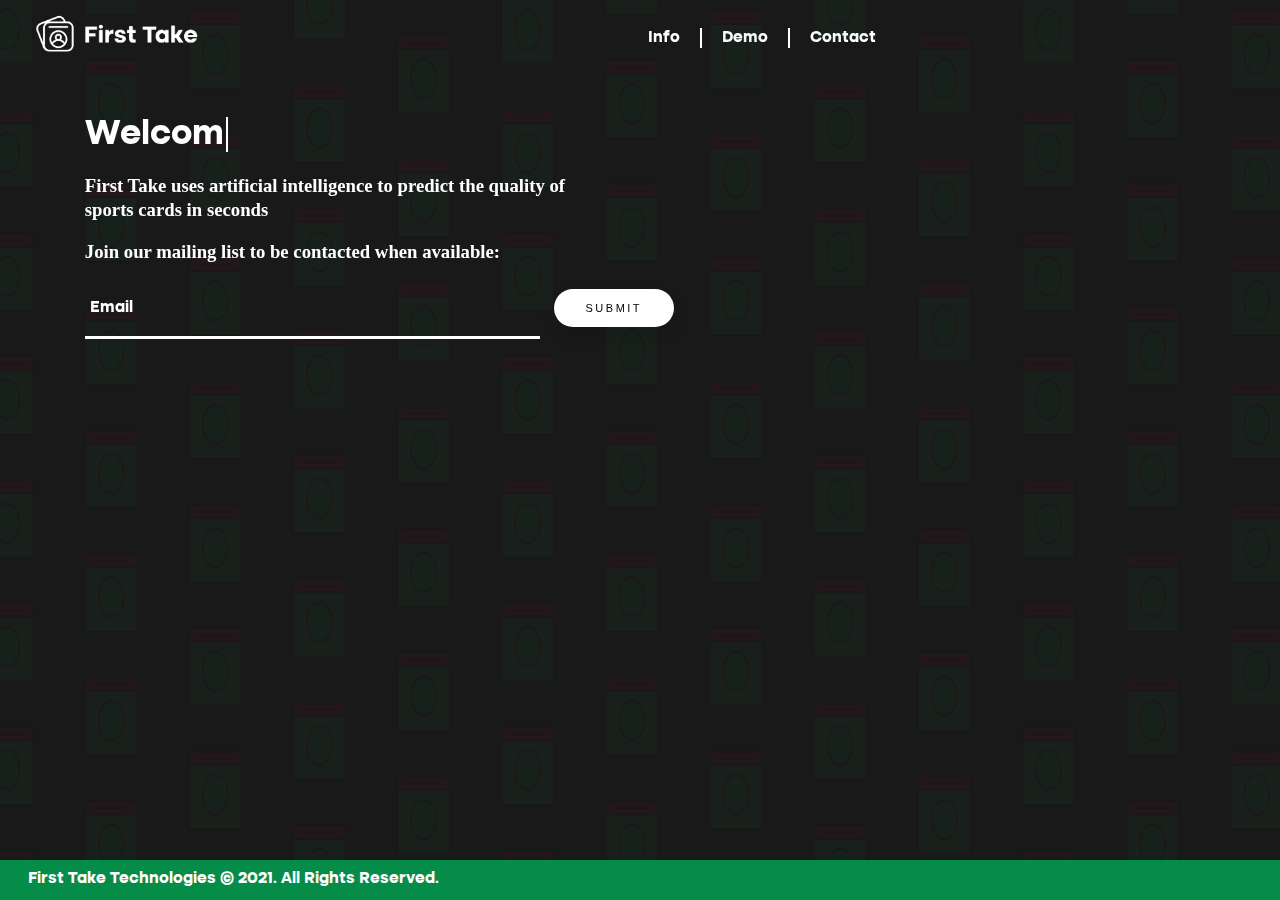
==== docs/index.html @ f8508e1f "design updates" ====
<!DOCTYPE html>
<html>
    <head>
        <meta charset="utf-8"/>
        <title>First Take</title>
        <link rel="stylesheet" type="text/css" href="style.css">
        <link rel="icon" type="image/png" sizes="32x32" href="images/favicon/favicon-32x32.png">
        <link rel="icon" type="image/png" sizes="16x16" href="images/favicon/favicon-16x16.png">
        <script src="https://smtpjs.com/v3/smtp.js"></script>
        <script src="//maxcdn.bootstrapcdn.com/bootstrap/3.3.0/js/bootstrap.min.js"></script>
        <script src="//code.jquery.com/jquery-1.11.1.min.js"></script>
        <script src="functions/sendEmail.js"></script>
        <script src="functions/animation.js"></script>
    </head>
    <body>
        <div class="header">
            <div class="homepage-title">
                <a href="index.html"></a><img class="title" src="images/icons/transparent_icon-word.png" alt="title"></a>
            </div>
            <div class="nav-bar">
                <div class="info-button"><a id="nav-button" href="info.html">Info</a></div>
                <div class="demo-button"><a id="nav-button" href="demo.html">Demo</a></div>
                <div class="contact-button"><a id="nav-button" href="mailto:noah@noahlist.com">Contact</a></div>
            </div>
        </div>
        <div class="main-container">
            <div class="background-image-container">
                <img class="bg-image" src="images/ft_bg.png" alt="bg">
            </div>
            <div class="background-content">
                <a class="typewrite" data-period="2000" data-type='[ "Welcome to the future of grading collectibles", "We accurately grade your sports cards based off of your photos", "We are revolutionizing the sports memorabilia industry" ]'>
                    <span class="wrap"></span>
                </a>
                <h3>First Take uses artificial intelligence to <b>predict the quality of <br>sports cards in seconds</b></h3>
                <h3>Join our mailing list to be contacted when available:</h3>
                <input class="email-input" type="text" value="Email">
                <button class="email-button" onclick="sendEmail()">Submit</button>
            </div>
        </div>
    </body>
<footer>
	<h1 style="color:white; font-family: altone;">First Take Technologies © 2021. All Rights Reserved.</h1>
</footer>
</html>
---- docs/style.css ----
@font-face{
    font-family: altone;
    src: local(altone), 
         url(fonts/altone-font/altone-trial.bold.ttf);
}

.background-image-container{
    all: initial;
    width: 100%;
    height: 100%;
    background: #191919;
    position: fixed;
}

.bg-image{
    all: initial;
    width: 2000px;
    height: 1333px;
	opacity: 100%;
    margin-left: -50px;
    margin-top: -100px;
    z-index: -1;
}

.container{
    all: initial;
    background-color: white;
}

.header{
    width: 100%;
    top: 0;
    height: 80px;
}

.homepage-title{
    float: left;
}

.nav-bar{
	position: fixed;
    margin-top: 20px;
    margin-left: 50%;
    float: left;
}

#nav-button{
    font-family: altone;
    text-decoration: none;
    color: white;
}
#nav-button:hover {opacity: 0.5}

.info-button{
    all: initial;
    float:left;
    border-right: 2px solid white;
    padding-right: 20px;
}

.demo-button{
    all: initial;
    float:left;
    border-right: 2px solid white;
    padding-right: 20px;
    padding-left: 20px;
}

.contact-button{
    all: initial;
    float:left;
    padding-left: 20px;
}

.title{
    all: initial;
    height: 50px;
    margin-left: 25px;
}

body{
    vertical-align: auto;
    background: #191919;
    font-family: altone;
}

.background-content{
    all: initial;
    margin-top: 2%;
    margin-left: 6%;
    width: 100vh;
    position: fixed;
    z-index: 1;
    color: white;
    line-height: 1.25;
}

footer{
    all: initial;
    font-size: 10px;
    margin-top: 52%;
    margin-left: 82%;
    color:white;
    z-index: 1;
}

.email-input{
    all: initial;
    width: 50vh;
    height: 6vh;
    background: none;
    border: none;
    border-bottom: 3px solid white;
    font-family: altone;
    text-decoration: none;
    color: white;
    padding-left: 5px;
    font-size: 16px;
}

h1{
    all: initial;
    line-height: 1.15;
}

.typewrite{
    all: initial;
    text-decoration: none;
    color: white;
}

  
.email-button {
    margin-left: 10px;
    width: 120px;
    height: 38px;
    font-family: 'Roboto', sans-serif;
    font-size: 11px;
    text-transform: uppercase;
    letter-spacing: 2.5px;
    font-weight: 500;
    color: #000;
    background-color: #fff;
    border: none;
    border-radius: 45px;
    box-shadow: 0px 8px 15px rgba(0, 0, 0, 0.1);
    transition: all 0.3s ease 0s;
    cursor: pointer;
    outline: none;
}
  
.email-button:hover {
    background-color: #2EE59D;
    box-shadow: 0px 15px 20px rgba(46, 229, 157, 0.4);
    color: #fff;
    transform: translateY(-7px);
}

.typewrite{
    font-family: altone;
}

footer {
  background-color: rgba(6,140,73,1.00);
  font-family: 'Roboto', sans-serif;
  position: absolute;
  bottom: 0;
  margin-left: -10px;
  padding-left: 30px;
  width: 120%;
  height: 2.5rem; 
  line-height: 2.5rem;
}
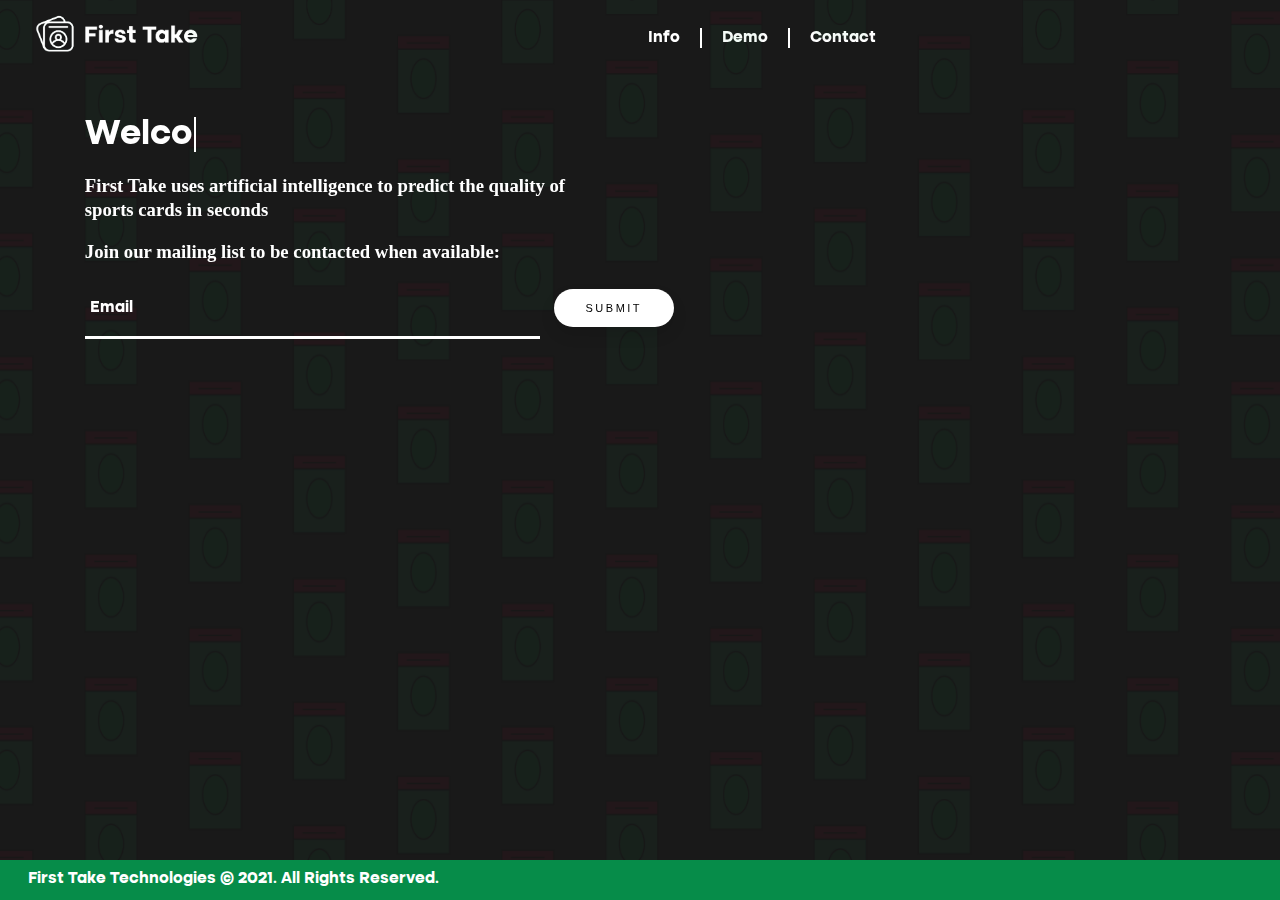
==== commit 63e8c762: "info upd" ====
--- a/docs/index.html
+++ b/docs/index.html
@@ -15,7 +15,7 @@
     <body>
         <div class="header">
             <div class="homepage-title">
-                <a href="index.html"></a><img class="title" src="images/icons/transparent_icon-word.png" alt="title"></a>
+                <a href="index.html"><img class="title" src="images/icons/transparent_icon-word.png" alt="title"></a>
             </div>
             <div class="nav-bar">
                 <div class="info-button"><a id="nav-button" href="info.html">Info</a></div>
@@ -39,6 +39,6 @@
         </div>
     </body>
 <footer>
-	<h1 style="color:white; font-family: altone;">First Take Technologies © 2021. All Rights Reserved.</h1>
+	<h1 style="color:white; font-family: altone; text-align: center;">First Take Technologies © 2021. All Rights Reserved.</h1>
 </footer>
 </html>
--- a/docs/style.css
+++ b/docs/style.css
@@ -2,6 +2,11 @@
     font-family: altone;
     src: local(altone), 
          url(fonts/altone-font/altone-trial.bold.ttf);
+}
+
+html, body {
+    max-width: 100%;
+    overflow-x: hidden;
 }
 
 .background-image-container{
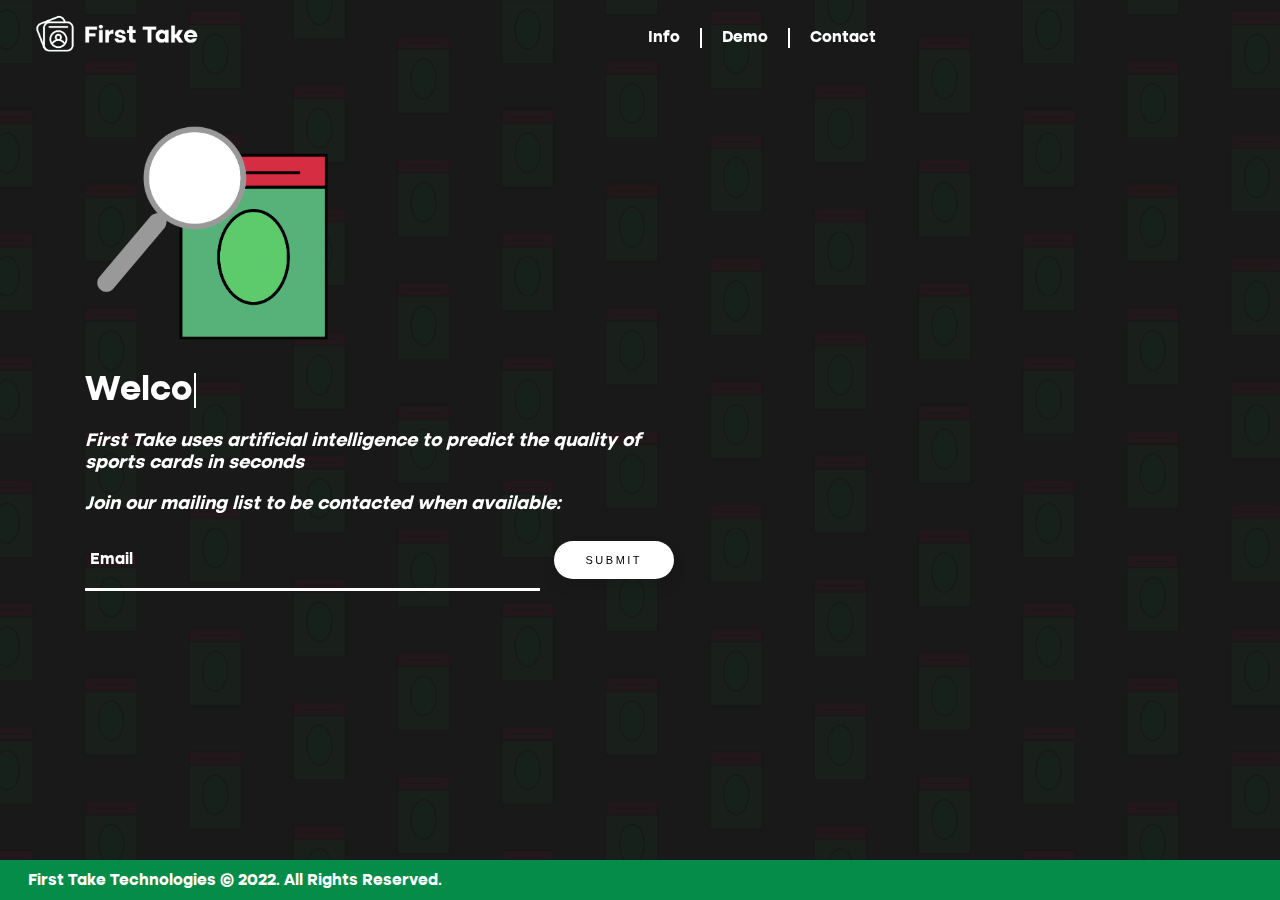
==== commit aeaf2c73: "design updates" ====
--- a/docs/index.html
+++ b/docs/index.html
@@ -28,17 +28,22 @@
                 <img class="bg-image" src="images/ft_bg.png" alt="bg">
             </div>
             <div class="background-content">
+				<div class="card-icon-con" style="align-content: center;">
+                	<img style="max-width: 300px;" src="images/mcard.png" alt="card">
+	            </div>
                 <a class="typewrite" data-period="2000" data-type='[ "Welcome to the future of grading collectibles", "We accurately grade your sports cards based off of your photos", "We are revolutionizing the sports memorabilia industry" ]'>
                     <span class="wrap"></span>
                 </a>
-                <h3>First Take uses artificial intelligence to <b>predict the quality of <br>sports cards in seconds</b></h3>
-                <h3>Join our mailing list to be contacted when available:</h3>
+				<div class="typewrite">
+					<i><h3>First Take uses artificial intelligence to <b>predict the quality of <br>sports cards in seconds</b></h3>
+						<h3>Join our mailing list to be contacted when available:</h3></i>
+				</div>
                 <input class="email-input" type="text" value="Email">
                 <button class="email-button" onclick="sendEmail()">Submit</button>
             </div>
         </div>
     </body>
 <footer>
-	<h1 style="color:white; font-family: altone; text-align: center;">First Take Technologies © 2021. All Rights Reserved.</h1>
+	<h1 style="color:white; font-family: altone; text-align: center;">First Take Technologies © 2022. All Rights Reserved.</h1>
 </footer>
 </html>
--- a/docs/style.css
+++ b/docs/style.css
@@ -47,6 +47,7 @@
     margin-top: 20px;
     margin-left: 50%;
     float: left;
+	z-index: 99;
 }
 
 #nav-button{
@@ -95,18 +96,9 @@
     margin-left: 6%;
     width: 100vh;
     position: fixed;
-    z-index: 1;
+    z-index: 99;
     color: white;
     line-height: 1.25;
-}
-
-footer{
-    all: initial;
-    font-size: 10px;
-    margin-top: 52%;
-    margin-left: 82%;
-    color:white;
-    z-index: 1;
 }
 
 .email-input{
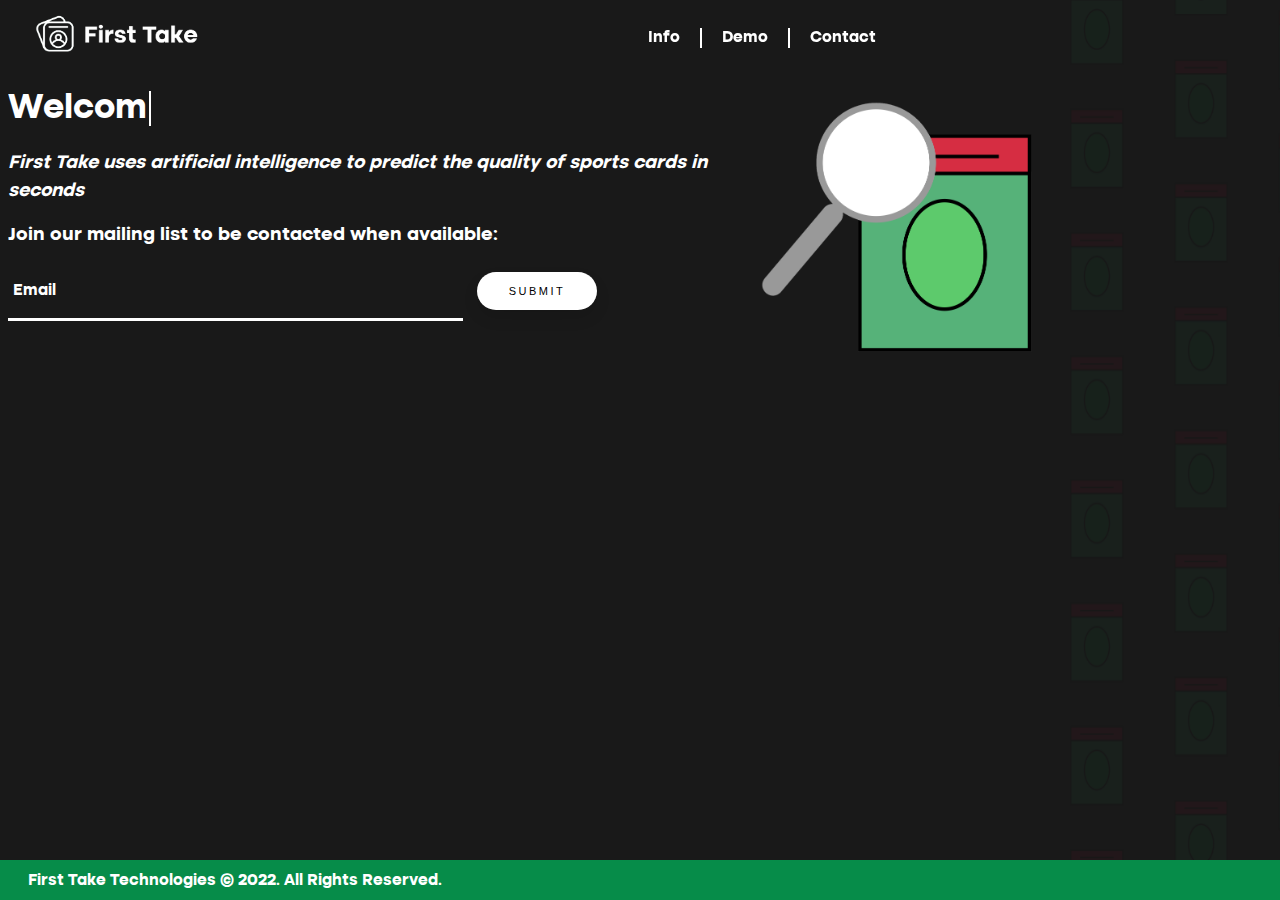
==== commit 8cbbc2b0: "design up" ====
--- a/docs/index.html
+++ b/docs/index.html
@@ -28,18 +28,20 @@
                 <img class="bg-image" src="images/ft_bg.png" alt="bg">
             </div>
             <div class="background-content">
-				<div class="card-icon-con" style="align-content: center;">
-                	<img style="max-width: 300px;" src="images/mcard.png" alt="card">
+				<div style="float: left; max-width: 80vh;">
+					<a class="typewrite" data-period="2000" data-type='[ "Welcome to the future of grading collectibles", "We accurately grade your sports cards based off of your photos", "We are revolutionizing the sports memorabilia industry" ]'>
+						<span class="wrap"></span>
+					</a>
+					<div class="typewrite">
+						<i><h3 style="line-height: 1.5;">First Take uses artificial intelligence to <b>predict the quality of sports cards in seconds</b></h3></i>
+							<h3>Join our mailing list to be contacted when available:</h3>
+					</div>
+					<input class="email-input" type="text" value="Email">
+					<button class="email-button" onclick="sendEmail()">Submit</button>
+				</div>
+				<div class="card-icon-con" style="float: left;">
+                	<img style="max-width: 350px; margin-left: 20px;" src="images/mcard.png" alt="card">
 	            </div>
-                <a class="typewrite" data-period="2000" data-type='[ "Welcome to the future of grading collectibles", "We accurately grade your sports cards based off of your photos", "We are revolutionizing the sports memorabilia industry" ]'>
-                    <span class="wrap"></span>
-                </a>
-				<div class="typewrite">
-					<i><h3>First Take uses artificial intelligence to <b>predict the quality of <br>sports cards in seconds</b></h3>
-						<h3>Join our mailing list to be contacted when available:</h3></i>
-				</div>
-                <input class="email-input" type="text" value="Email">
-                <button class="email-button" onclick="sendEmail()">Submit</button>
             </div>
         </div>
     </body>
--- a/docs/style.css
+++ b/docs/style.css
@@ -94,8 +94,7 @@
     all: initial;
     margin-top: 2%;
     margin-left: 6%;
-    width: 100vh;
-    position: fixed;
+    width: 130vh;
     z-index: 99;
     color: white;
     line-height: 1.25;
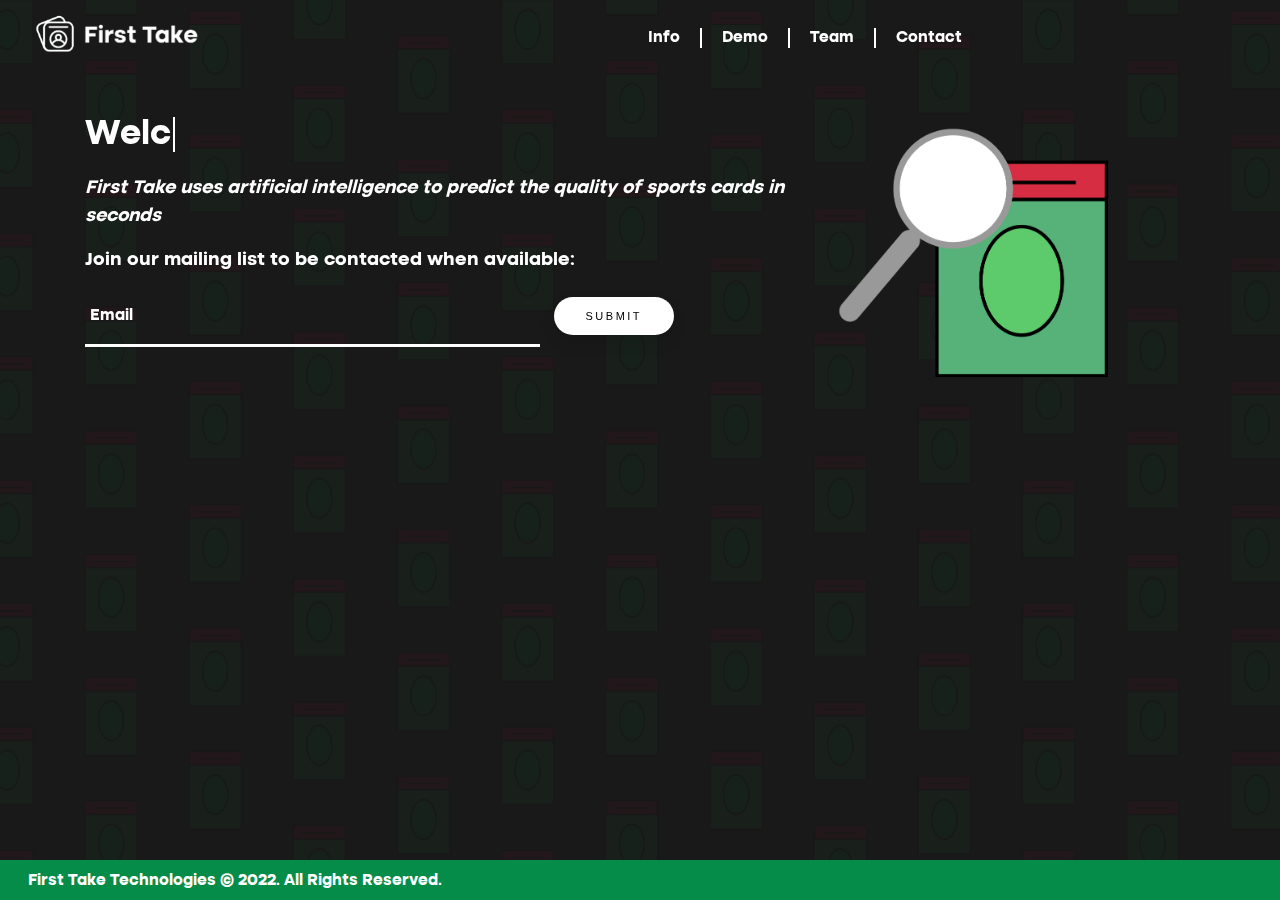
==== commit 1b9a4964: "pushes" ====
--- a/docs/index.html
+++ b/docs/index.html
@@ -20,6 +20,7 @@
             <div class="nav-bar">
                 <div class="info-button"><a id="nav-button" href="info.html">Info</a></div>
                 <div class="demo-button"><a id="nav-button" href="demo.html">Demo</a></div>
+				<div class="demo-button"><a id="nav-button" href="team.html">Team</a></div>
                 <div class="contact-button"><a id="nav-button" href="mailto:noah@noahlist.com">Contact</a></div>
             </div>
         </div>
--- a/docs/style.css
+++ b/docs/style.css
@@ -82,6 +82,8 @@
     all: initial;
     height: 50px;
     margin-left: 25px;
+	position: relative;
+	z-index: 99;
 }
 
 body{
@@ -95,6 +97,7 @@
     margin-top: 2%;
     margin-left: 6%;
     width: 130vh;
+    position: fixed;
     z-index: 99;
     color: white;
     line-height: 1.25;
@@ -166,4 +169,5 @@
   width: 120%;
   height: 2.5rem; 
   line-height: 2.5rem;
+  z-index: 99;
 }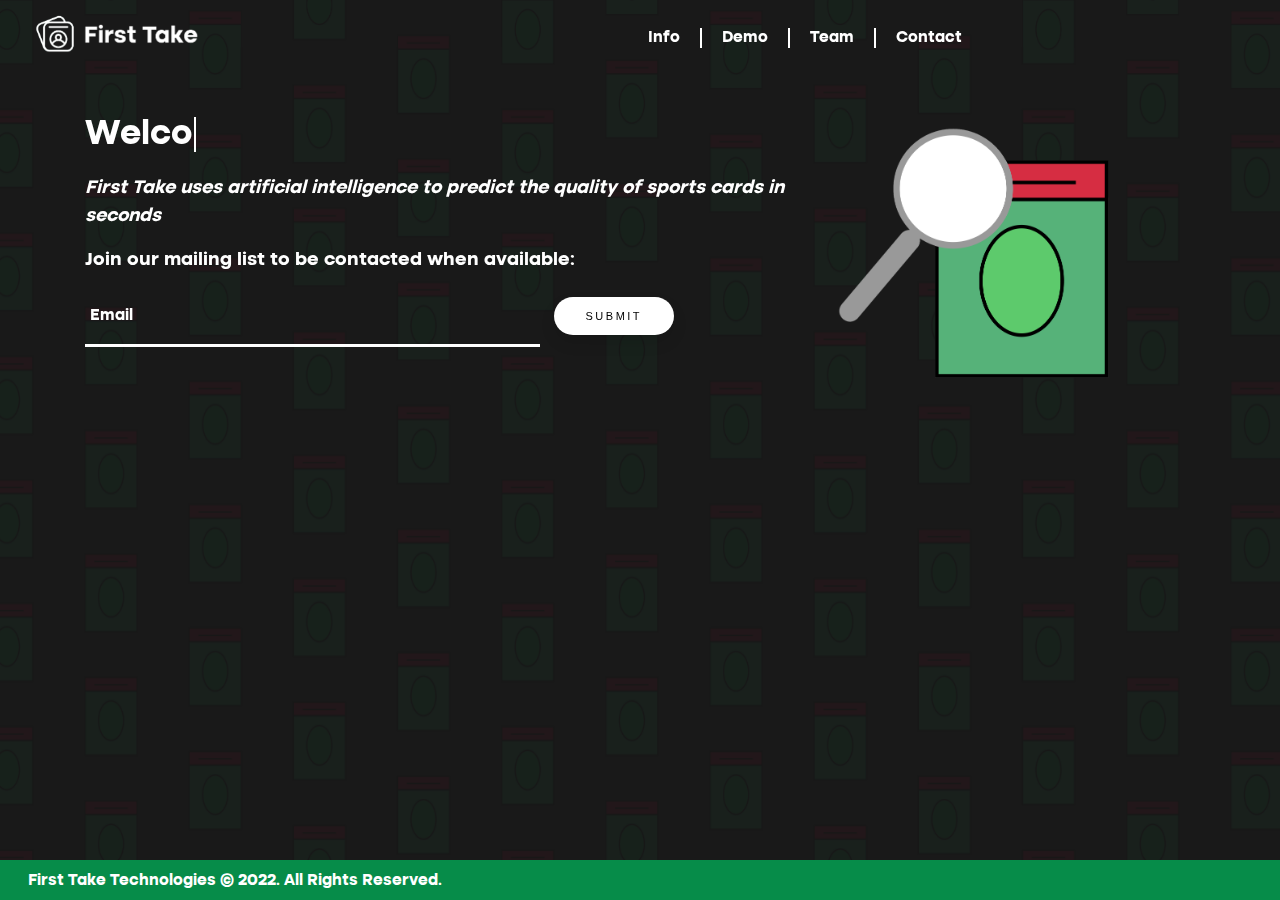
==== commit ae9c922e: "connect to demo" ====
--- a/docs/index.html
+++ b/docs/index.html
@@ -19,7 +19,7 @@
             </div>
             <div class="nav-bar">
                 <div class="info-button"><a id="nav-button" href="info.html">Info</a></div>
-                <div class="demo-button"><a id="nav-button" href="demo.html">Demo</a></div>
+                <div class="demo-button"><a id="nav-button" href="https://first-take-grade.herokuapp.com/">Demo</a></div>
 				<div class="demo-button"><a id="nav-button" href="team.html">Team</a></div>
                 <div class="contact-button"><a id="nav-button" href="mailto:noah@noahlist.com">Contact</a></div>
             </div>
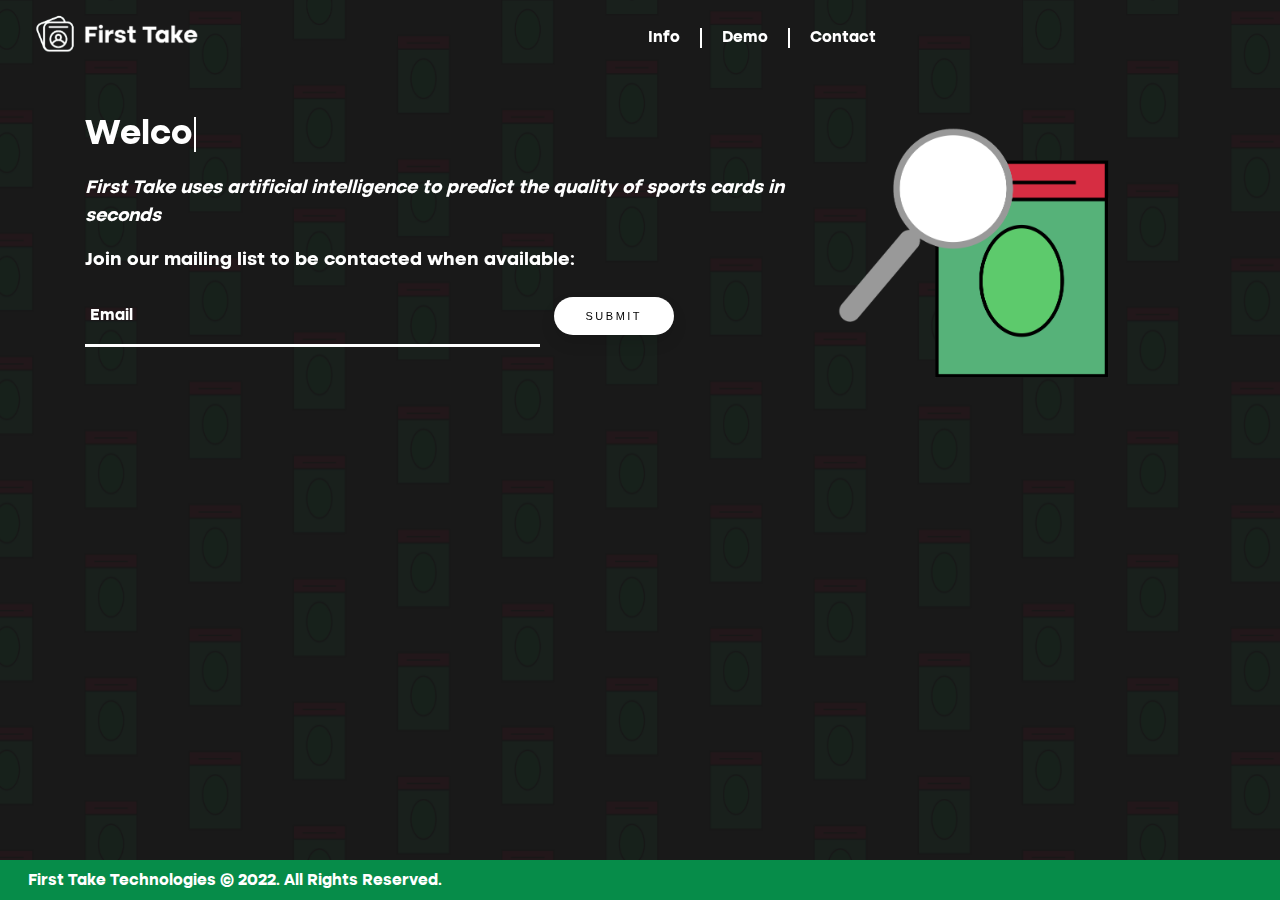
==== commit f8250520: "fixes" ====
--- a/docs/index.html
+++ b/docs/index.html
@@ -20,7 +20,6 @@
             <div class="nav-bar">
                 <div class="info-button"><a id="nav-button" href="info.html">Info</a></div>
                 <div class="demo-button"><a id="nav-button" href="https://first-take-grade.herokuapp.com/">Demo</a></div>
-				<div class="demo-button"><a id="nav-button" href="team.html">Team</a></div>
                 <div class="contact-button"><a id="nav-button" href="mailto:noah@noahlist.com">Contact</a></div>
             </div>
         </div>
